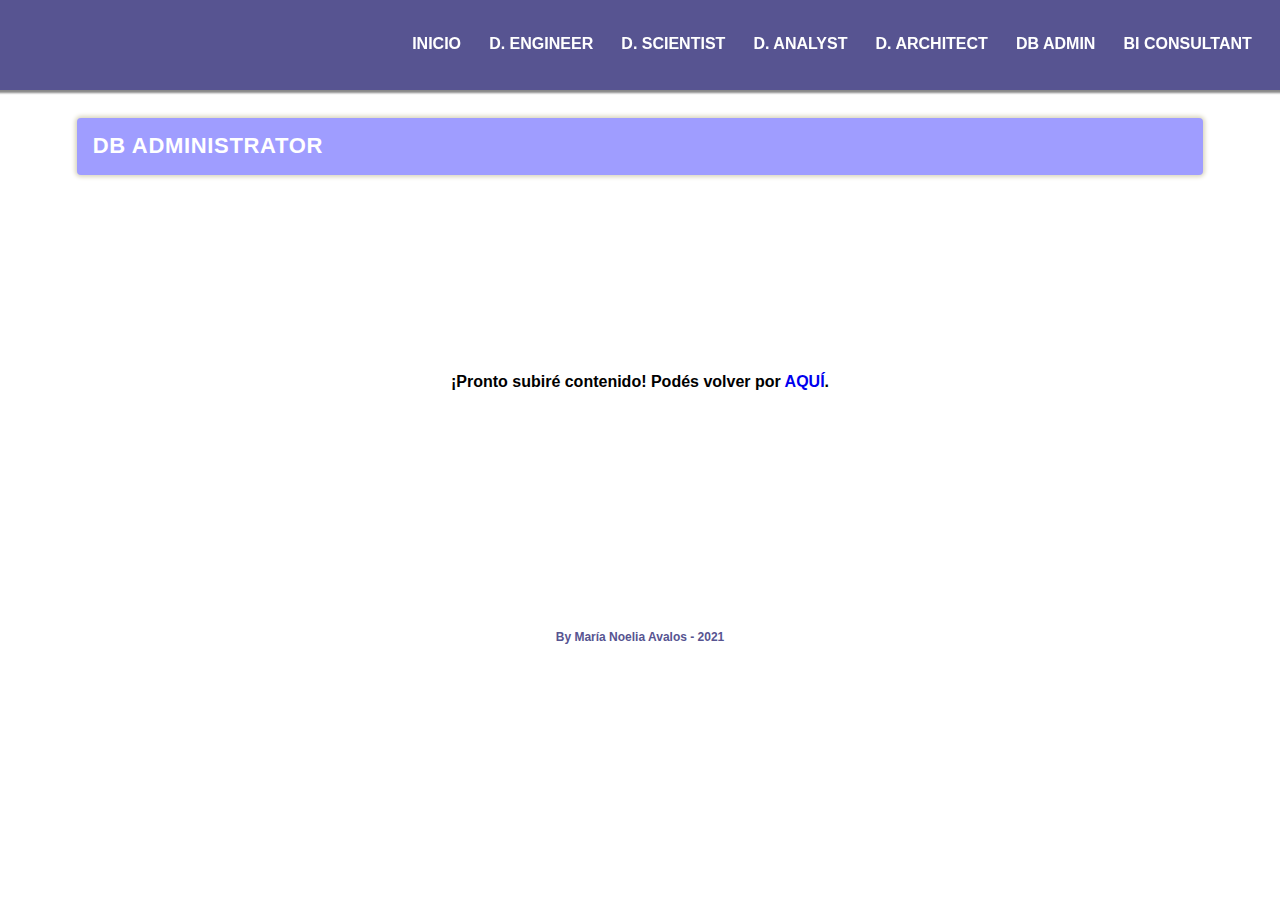
==== views/data_adm.html @ d8d9594c "icons on nav tablet and mobile" ====
<!DOCTYPE html>
<html lang="en">
<head>
    <meta charset="UTF-8">
    <meta name="viewport" content="width=, initial-scale=1.0">
    <link rel="stylesheet" href="../styles.css">
    <title>DBA - Roles en Datos</title>
</head>
<body>
    <header class="bkg-dk-purple">
        <nav>
            <a class="nav-item" href="../index.html">Inicio</a>
            <a class="nav-item" href="data_eng.html">D. Engineer</a>
            <a class="nav-item" href="data_sc.html">D. Scientist</a>
            <a class="nav-item" href="data_an.html">D. Analyst</a>
            <a class="nav-item" href="data_arc.html">D. Architect</a>
            <a class="nav-item" href="data_adm.html">DB Admin</a>
            <a class="nav-item" href="data_bi.html">BI Consultant</a>
        </nav>
        <nav class="mobile-nav">
            <a class="nav-item" href="../index.html">
                <img class="nav-img" src="../img/home.svg" alt="">
            </a>
            <a class="nav-item" href="data_eng.html">
                <img class="nav-img" src="../img/tecnologia.svg" alt="">
            </a>
            <a class="nav-item" href="data_sc.html">
                <img class="nav-img" src="../img/cientifico-de-datos.svg" alt="">
            </a>
            <a class="nav-item" href="data_an.html">
                <img class="nav-img" src="../img/analista-de-datos.svg" alt="">
            </a>
            <a class="nav-item" href="data_arc.html">
                <img class="nav-img" src="../img/arquitecto-de-datos.svg" alt="">
            </a>
            <a class="nav-item" href="data_adm.html">
                <img class="nav-img" src="../img/base-de-datos.svg" alt="">
            </a>
            <a class="nav-item" href="data_bi.html">
                <img class="nav-img" src="../img/inteligencia.svg" alt="">
            </a>
        </nav>
    </header>
    <div class="container">
        <div class="title-container">
            <h1 class="role-title  role-t wh">DB Administrator</h1>
        </div> 
        <h2 class="soon-text">¡Pronto subiré contenido! Podés volver por <a href="../index.html">aquí</a>.</h2>
    </div>
    <footer>
        <h5 class="dk-purple">By María Noelia Avalos - 2021</h5>
        <!-- <h5 class="dk-purple">ln:/m-noelia-avalos</h5> -->
    </footer>
</body>
</html>
---- styles.css ----
* {
    margin: 0;
    padding: 0;
}

body {
    font-family: 'Segoe UI', Tahoma, Geneva, Verdana, sans-serif;
}

header {
    height: 12vh;
    padding-top: .5em;
    display: flex;
    background-color: #845EC2;
    position: fixed;
    width: 100%;
    box-shadow: 0px 0px 2px 3px #888888;
    z-index: 1;
}

nav {
    display: none;
}

.mobile-nav {
    display: flex;
    justify-content: space-around;
    align-items: center;
    margin: auto;
    width: 95%;
}

.nav-item {
    color: white;
    text-transform: uppercase;
    text-align: center;
    font-weight: 600;
    text-decoration: none;
    font-size: 1em;
}

.nav-item::after {
    content: '';
    display: block;
    width: 0;
    height: 3px;
    background: #fff;
    transition: width .3s;
}

.nav-item:hover::after {
    width: 100%;
}


.title-container {
    display: flex;
    justify-content: center;
    align-items: center;
    padding: 1em;
    padding-top: 5em;
}

p {
    font-size: 16px;
}

h3 {
    font-size: 20px;
}

h4 {
    color: #6e6e6e;
}

h5 {
    font-size: 12px;
    text-align: center;
}

.container {
    padding: 1em;
}

.card-container {
    display: flex;
    flex-direction: column;
    align-items: center;
    width: 100%;
}

.title {
    text-align: center;
    font-size: 28px;
    margin-bottom: 0;
    text-transform: uppercase;
}

.role {
    display: flex;
    flex-direction: column;
    width: 80%;
    border-radius: 6px;
    padding: 1.2em;
    margin-bottom: 1em;
    box-shadow: 0 0 10px 0px #bfbebe;
    
}

.role-head {
    height: 35vh;
    margin-bottom: 1em;
}

.role-img {
    width: 25%;
    display: block;
    margin: auto;
    filter: drop-shadow(3px 4px 1px #bbab90);
    box-shadow: inset 0px 0px 4px 2px #9f9dff;
    padding: .8em;
    border-radius: 12px;
    background-color: #9f9dff26;
}

.nav-img {
    width: 55%;
    filter: drop-shadow(0px 0px 0px #bbab90);
    padding: .3em;
    box-shadow: inset 0px 0px 2px 1px #9f9dff;
    border-radius: 6px;
}

.role-img:hover {
    transform: rotateY(360deg);
    transition: 1.1s ease-in;
}

.role-link {
    text-decoration: none;
}

.role-title:hover {
    background-color: #E8D5B5;
    transition: .6s ease-in-out;
}

.role-title {
    margin-top: 1em;
    text-align: center;
    padding: .7em;
    border-radius: 4px;
    margin-bottom: 1em;
    box-shadow: 0px 0px 4px 2px #dad6bf;
    background-color: #9F9DFF;
    text-transform: uppercase;
    letter-spacing: .5pt;
}

.role-desc {
    margin-bottom: .5em;
}


/* =========== funciones en detalle =========== */

.role-t {
    width: 90%;
    text-align: center;
}

.function {
    display: flex;
    flex-direction: column;
    justify-content: center;
    align-items: center;
    width: 90%;
    margin: auto;
    margin-bottom: 1em;
    box-shadow: inset 0px -2px 4px 2px #9f9dff;
    padding: 2em .8em 1em .8em;
}

.function-title {
    background-color: #9f9dff;
    border: 8px solid #9f9dff;
    box-shadow: 0px -1px 3px 2px #9f9dff;
    color: white;
    display: flex;
    justify-content: flex-end;
    align-items: center;
    padding-right: .3em;
    width: 90%;
    margin: auto;
    text-transform: uppercase;
}

.fn-left {
    display: flex;
    flex-direction: column;
    justify-content: flex-start;
    align-items: center;
    width: 100%;
}


.fn-left img {
    width: 100%;
    display: block;
}

.fn-left-tools {
    display: flex;
    flex-direction: column;
    align-items: center;
}

.fn-left-tools img {
    display: block;
    margin: auto;
    
}

.fn-right {
    display: flex;
    flex-direction: column;
    align-items: center;
    width: 100%;
}

.fn-right p {
    text-align: justify;
}

small {
    font-size: .6em;
    margin-bottom: 3em;
}

.purple {
    color: #9F9DFF;
}

.dk-purple {
    color: #575491;
}

.light {
    color: #fffade85;
}

.wh {
    color: white;
}

.bkg-purple {
    background-color: #9F9DFF;
}

.bkg-dk-purple {
    background-color: #575491;
}

.bkg-light {
    background-color: #fffade85;
}

.bkg-wh {
    background-color: white;
}

.soon-text {
    margin-top: 10em;
    text-align: center;
    font-size: 1em;
    height: 25vh;
}

.soon-text a {
    text-decoration: none;
    text-transform: uppercase;
}

footer {
    height: 5vh;
    margin-top: 1em;
}

/* media queries */
@media only screen and (min-width: 374px) {
   
    nav {
        width: 90%;
    }

}

@media only screen and (min-width: 426px) {


    .mobile-nav {
        width: 60%;
    }

    .role-head {
        height: 45vh;
    }
}

@media only screen and (min-width: 769px) {
    header {
        height: 10vh;
        padding-top: 0em;
    }
    
    nav {
        display: flex;
        justify-content: space-evenly;
        align-items: center;
        margin: auto;
        width: 70%;
        margin-left: 30%;
    }

    .mobile-nav {
        display: none;
    }

    .card-container {
        flex-direction: row;
        height: 105vh;
    }

    .role {
        width: 28%;
        margin: auto;
        height: 95vh;
    }

    .role-t {
        text-align: left;
    }

    .two {
        height: 90vh;
    }

    .role-head {
        height: 35vh;
    }

    .function {
        flex-direction: row;
    }
    
    .fn-left {
        width: 40%;
        margin: auto;
        margin-top: 0;
    }

    .fn-right {
        width: 50%;
        margin: auto;
        align-self: flex-start;
        margin-top: 1em;
        margin-bottom: 1em;
    }
}

@media only screen and (min-width: 1025px) {
    .card-container {
        height: 120vh;
    }
    
    .role {
        width: 28%;
        margin: auto;
        height: 110vh;
    }

    .two {
        height: 105vh;
    }

    .role-title {
        font-size: 22px;
    }

    .role-desc {
        font-size: 18px;
    }
}

@media only screen and (min-width: 1332px) {
    .card-container {
        height: 130vh;
    }
    .role {
        height: 115vh;
    }
   
}
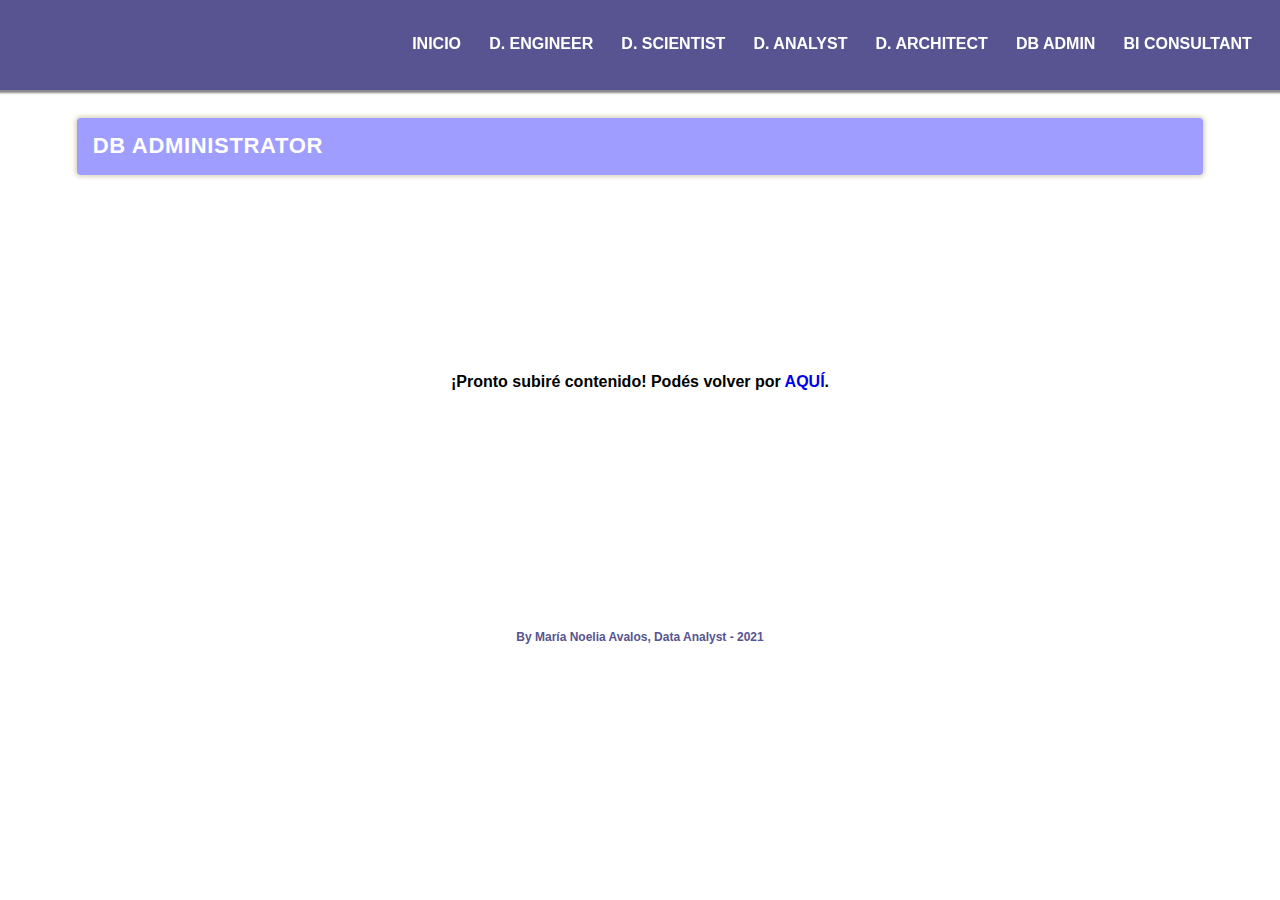
==== commit b6ae0af9: "text editing in d arc" ====
--- a/views/data_adm.html
+++ b/views/data_adm.html
@@ -48,7 +48,7 @@
         <h2 class="soon-text">¡Pronto subiré contenido! Podés volver por <a href="../index.html">aquí</a>.</h2>
     </div>
     <footer>
-        <h5 class="dk-purple">By María Noelia Avalos - 2021</h5>
+        <h5 class="dk-purple">By María Noelia Avalos, Data Analyst - 2021</h5>
         <!-- <h5 class="dk-purple">ln:/m-noelia-avalos</h5> -->
     </footer>
 </body>
--- a/styles.css
+++ b/styles.css
@@ -230,6 +230,7 @@
 
 .fn-right p {
     text-align: justify;
+    line-height: 1.8;
 }
 
 small {
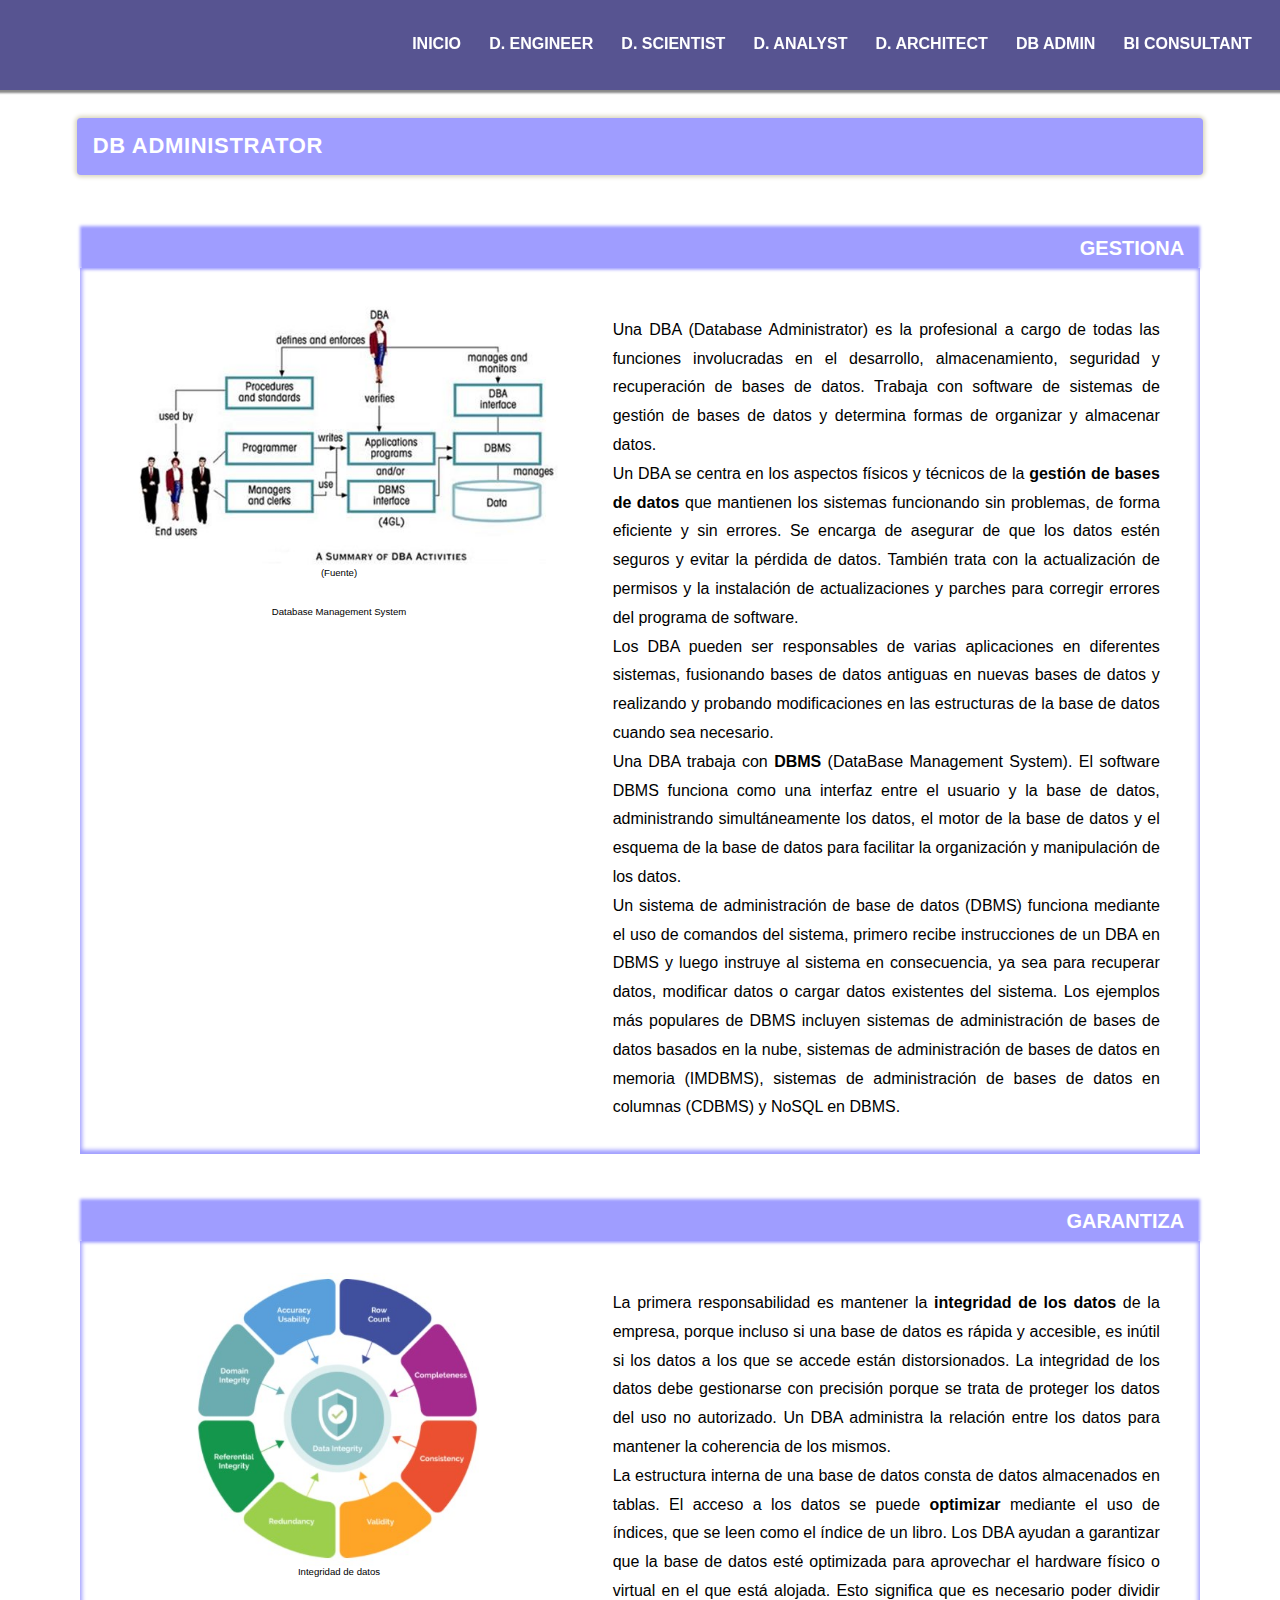
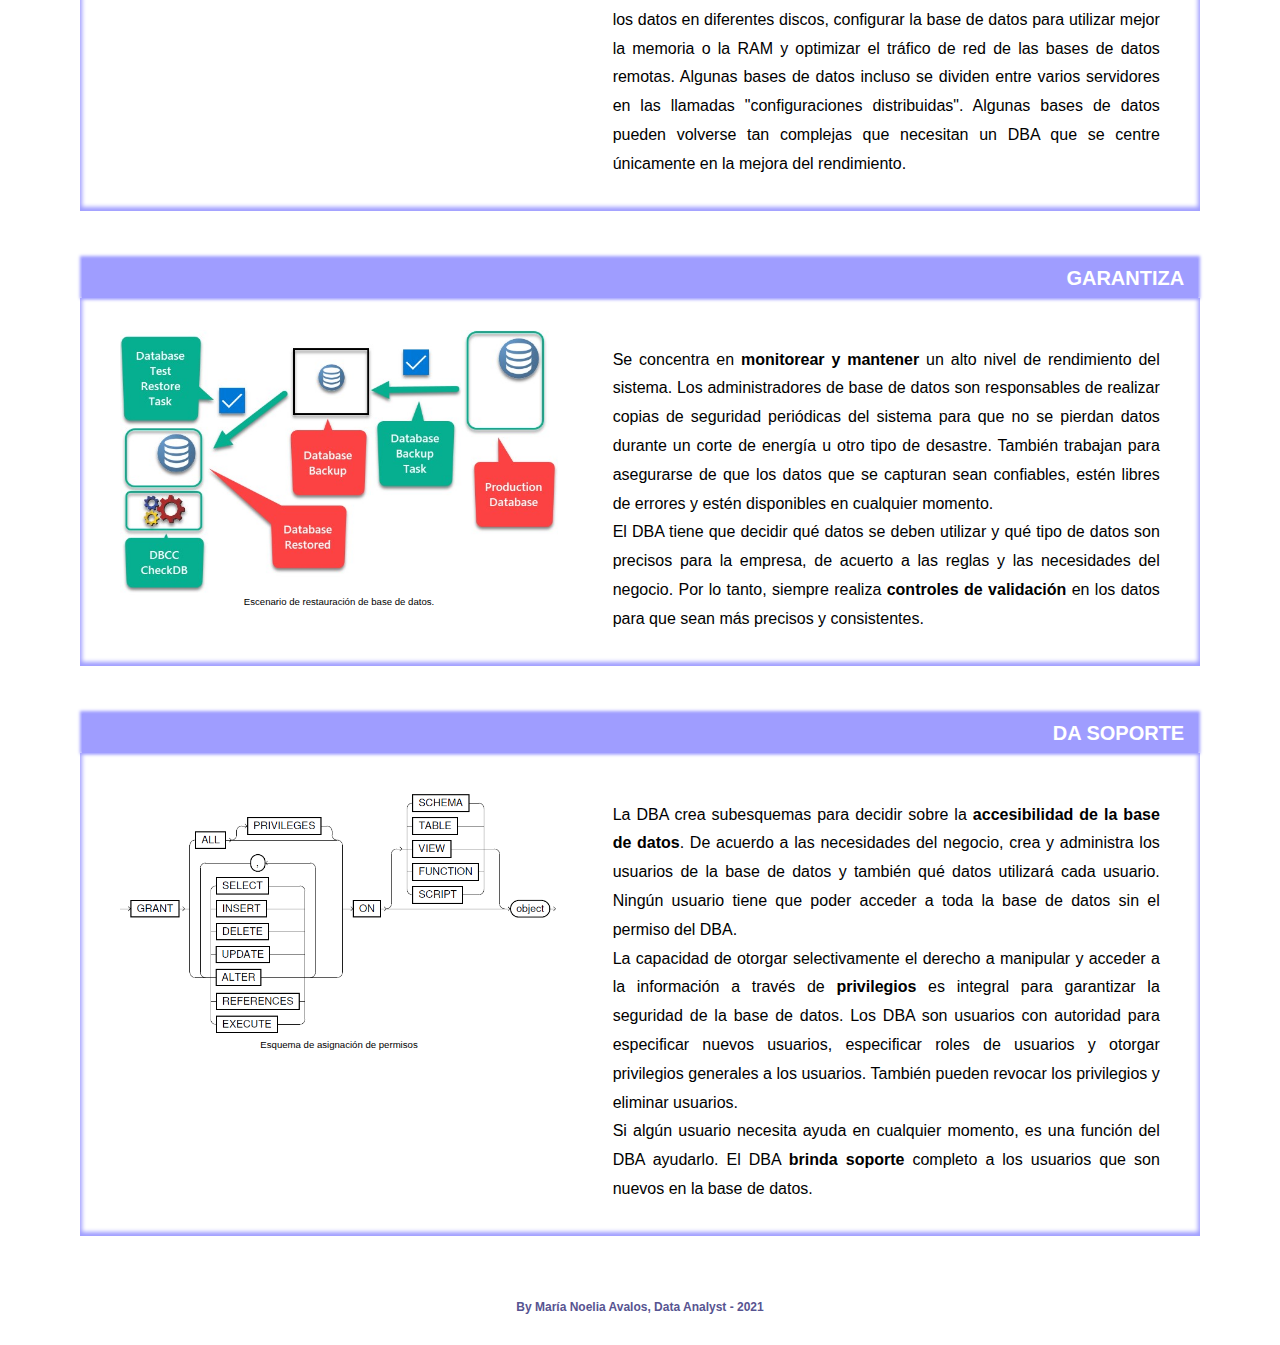
==== commit 8ecbc903: "dba page add" ====
--- a/views/data_adm.html
+++ b/views/data_adm.html
@@ -45,7 +45,130 @@
         <div class="title-container">
             <h1 class="role-title  role-t wh">DB Administrator</h1>
         </div> 
-        <h2 class="soon-text">¡Pronto subiré contenido! Podés volver por <a href="../index.html">aquí</a>.</h2>
+        <div class="container">
+            <h3 class="function-title">Gestiona</h3>
+            <div class="function">
+                <div class="fn-left">
+                    <img src="../img/dba.jpg" alt="">
+                    <small>
+                        <a style="text-decoration: none; color:black" href="http://www.myreadingroom.co.in/notes-and-studymaterial/65-dbms/570-summary-of-dba-activities.html">(Fuente)</a>
+                    </small>
+                    <div class="fn-left-tools">
+                        <img style="width: 80%;" src="https://miro.medium.com/max/597/1*yVGOe8wj3DGrxud5DzX51A.png" alt="">
+                        <small>Database Management System</small>
+                    </div>
+                </div>
+                <div class="fn-right">
+                    <p>Una DBA (Database Administrator) es la profesional a cargo de todas las 
+                        funciones involucradas en el desarrollo, almacenamiento, seguridad y recuperación de bases de datos. 
+                        Trabaja con software de sistemas de gestión de bases de datos y determina formas de organizar 
+                        y almacenar datos.
+                    </p>
+                    <p>Un DBA se centra en los aspectos físicos y técnicos de la <strong>gestión de bases de datos</strong> que mantienen los 
+                        sistemas funcionando sin problemas, de forma eficiente y sin errores. Se encarga de asegurar de 
+                         que los datos estén seguros y evitar la pérdida de datos. También trata con la actualización de 
+                         permisos y la instalación de actualizaciones y parches para corregir errores del programa de software. 
+                    </p>
+                    <p>
+                        Los DBA pueden ser responsables de varias aplicaciones en diferentes sistemas, fusionando bases de 
+                        datos antiguas en nuevas bases de datos y realizando y probando modificaciones en las estructuras de 
+                        la base de datos cuando sea necesario.
+                    </p>
+                    <p>
+                        Una DBA trabaja con <strong>DBMS</strong> (DataBase Management System). El software DBMS funciona como una interfaz 
+                        entre el usuario y la base de datos, administrando simultáneamente los datos, el motor de la base 
+                        de datos y el esquema de la base de datos para facilitar la organización y manipulación de los datos.
+                    </p>
+                    <p>Un sistema de administración de base de datos (DBMS) funciona mediante el uso de comandos del sistema, 
+                        primero recibe instrucciones de un DBA en DBMS y luego instruye al sistema en consecuencia, ya sea 
+                        para recuperar datos, modificar datos o cargar datos existentes del sistema. Los ejemplos más populares 
+                        de DBMS incluyen sistemas de administración de bases de datos basados ​​en la nube, sistemas de 
+                        administración de bases de datos en memoria (IMDBMS), sistemas de administración de bases de datos 
+                        en columnas (CDBMS) y NoSQL en DBMS.
+
+                    </p>
+                </div>
+            </div>
+        </div>
+        <div class="container">
+            <h3 class="function-title">Garantiza</h3>
+            <div class="function">
+                <div class="fn-left">
+                    <img style="width: 70%;" src="../img/data_integrity.jpg" alt="">
+                    <small>
+                        Integridad de datos
+                    </small>
+                </div>
+                <div class="fn-right">
+                    <p>La primera responsabilidad es mantener la <strong>integridad de los datos</strong> de la empresa, porque incluso si 
+                        una base de datos es rápida y accesible, es inútil si los datos a los que se accede están distorsionados. 
+                        La integridad de los datos debe gestionarse con precisión porque se trata de proteger los datos 
+                        del uso no autorizado. Un DBA administra la relación entre los datos para mantener la coherencia de los mismos.
+                    </p>
+                    <p>
+                        La estructura interna de una base de datos consta de datos almacenados en tablas. El acceso a los datos 
+                        se puede <strong>optimizar</strong> mediante el uso de índices, que se leen como el índice de un libro. Los DBA ayudan a 
+                        garantizar que la base de datos esté optimizada para aprovechar el hardware físico o virtual en el que está 
+                        alojada. Esto significa que es necesario poder dividir los datos en diferentes discos, configurar la base de 
+                        datos para utilizar mejor la memoria o la RAM y optimizar el tráfico de red de las bases de datos remotas. 
+                        Algunas bases de datos incluso se dividen entre varios servidores en las llamadas "configuraciones distribuidas". 
+                        Algunas bases de datos pueden volverse tan complejas que necesitan un DBA que se centre únicamente en la mejora 
+                        del rendimiento.
+                    </p>
+                </div>
+            </div>
+        </div>
+        <div class="container">
+            <h3 class="function-title">Garantiza</h3>
+            <div class="function">
+                <div class="fn-left">
+                    <img src="../img/dba_backup.jpg" alt="">
+                    <small>
+                        Escenario de restauración de base de datos.
+                    </small>
+                </div>
+                <div class="fn-right">
+                    <p>Se concentra en <strong>monitorear y mantener</strong> un alto nivel de rendimiento del sistema. Los administradores 
+                        de base de datos son responsables de realizar copias de seguridad periódicas del sistema para que no se 
+                        pierdan datos durante un corte de energía u otro tipo de desastre. También trabajan para asegurarse de 
+                        que los datos que se capturan sean confiables, estén libres de errores y estén disponibles en cualquier momento.
+                    </p>
+                    <p>
+                        El DBA tiene que decidir qué datos se deben utilizar y qué tipo de datos son precisos para la empresa, de
+                        acuerto a las reglas y las necesidades del negocio. Por lo tanto, siempre realiza <strong>controles de validación</strong> 
+                        en los datos para que sean más precisos y consistentes.
+                    </p>
+                </div>
+            </div>
+        </div>
+        <div class="container">
+            <h3 class="function-title">Da soporte</h3>
+            <div class="function">
+                <div class="fn-left">
+                    <div class="fn-left-tools">
+                        <img src="../img/permisos_dba.png" alt="">
+                        <small>Esquema de asignación de permisos</small>
+                    </div>
+                </div>
+                <div class="fn-right">
+                    <p>La DBA crea subesquemas para decidir sobre la <strong>accesibilidad de la base de datos</strong>. De acuerdo 
+                        a las necesidades
+                        del negocio, crea y administra los usuarios de la base de datos y también qué datos utilizará cada usuario. 
+                        Ningún usuario tiene que poder acceder a toda la base de datos sin el permiso del DBA. 
+                    </p>
+                    <p>
+                        La capacidad de otorgar selectivamente el derecho a manipular y acceder a la información a través de 
+                        <strong>privilegios</strong> es integral para garantizar la seguridad de la base de datos. Los DBA son usuarios con autoridad 
+                        para especificar nuevos usuarios, especificar roles de usuarios y otorgar privilegios generales a los usuarios. 
+                        También pueden revocar los privilegios y eliminar usuarios.
+                    </p>
+                    <p>
+                        Si algún usuario necesita ayuda en cualquier momento, es una función del DBA ayudarlo. El DBA <strong>brinda soporte</strong> 
+                        completo a los usuarios que son nuevos en la base de datos.
+                    </p>
+                </div>
+            </div>
+        </div>
     </div>
     <footer>
         <h5 class="dk-purple">By María Noelia Avalos, Data Analyst - 2021</h5>
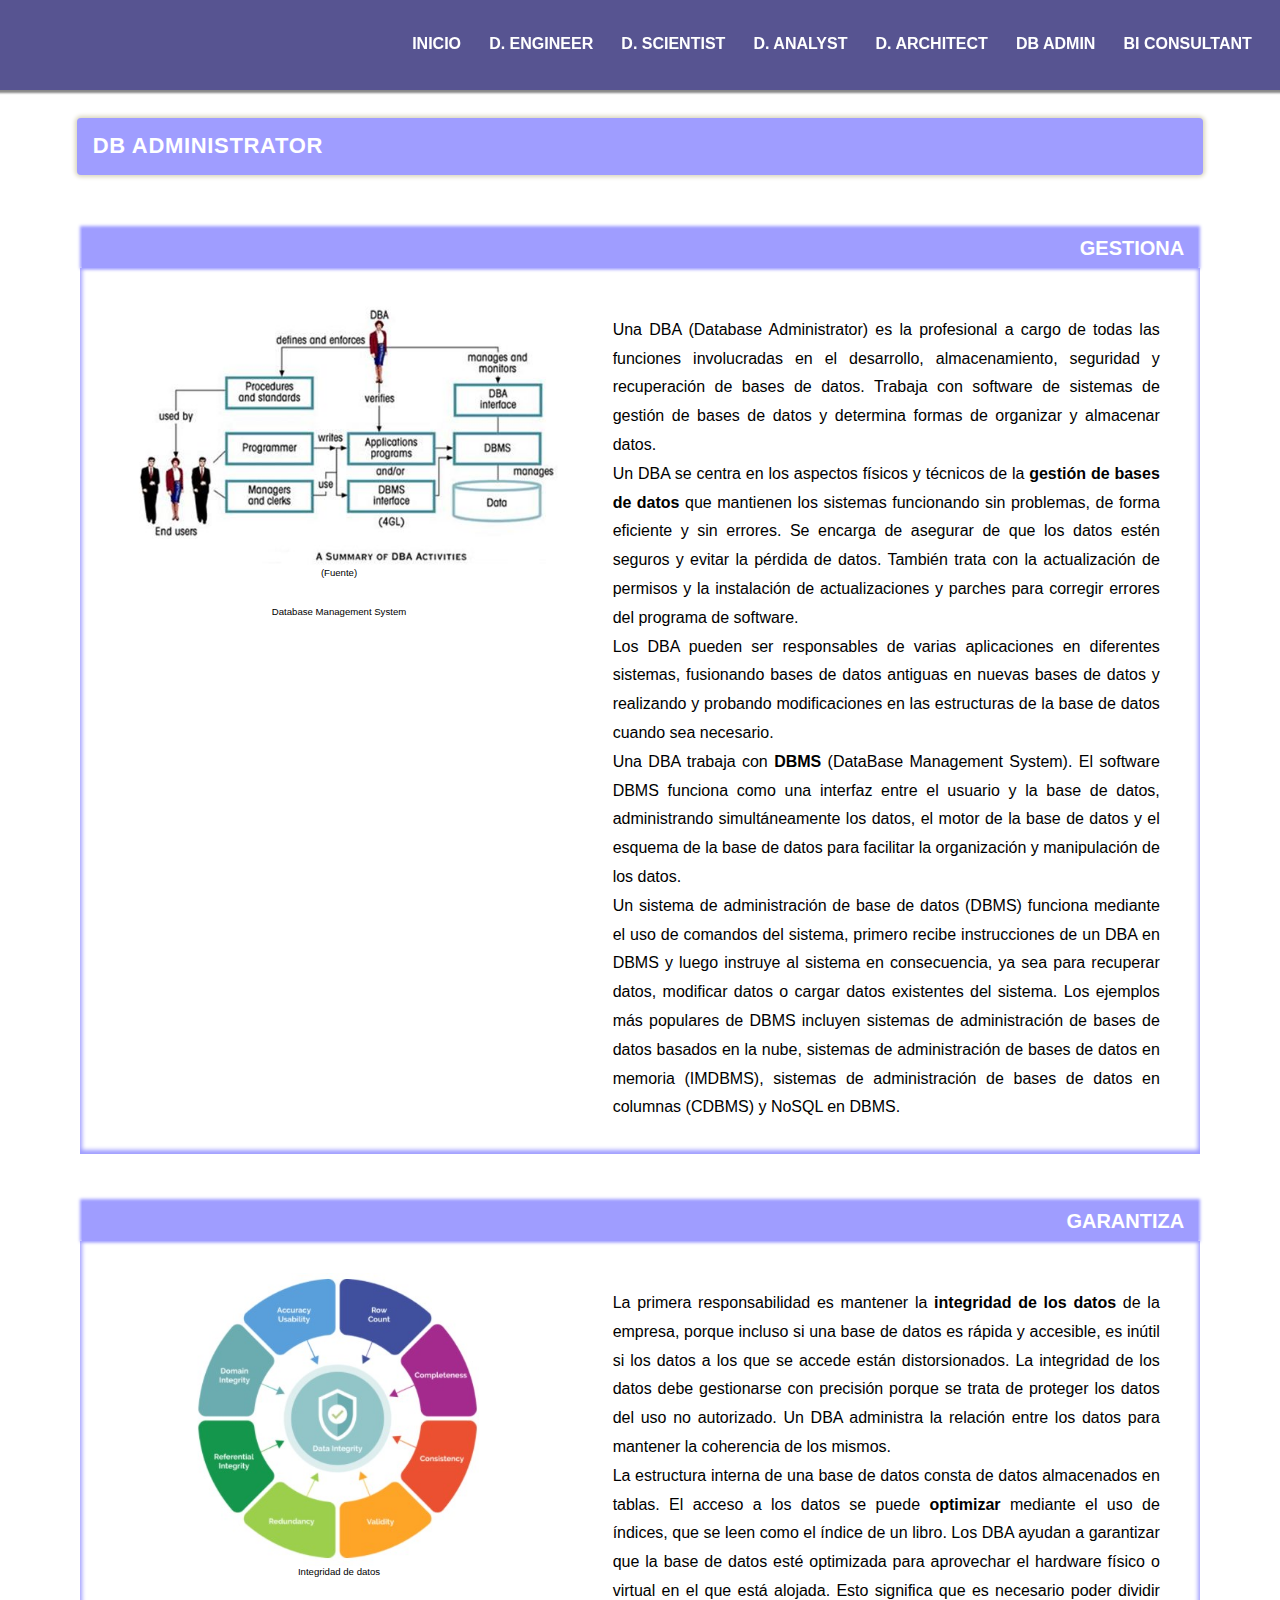
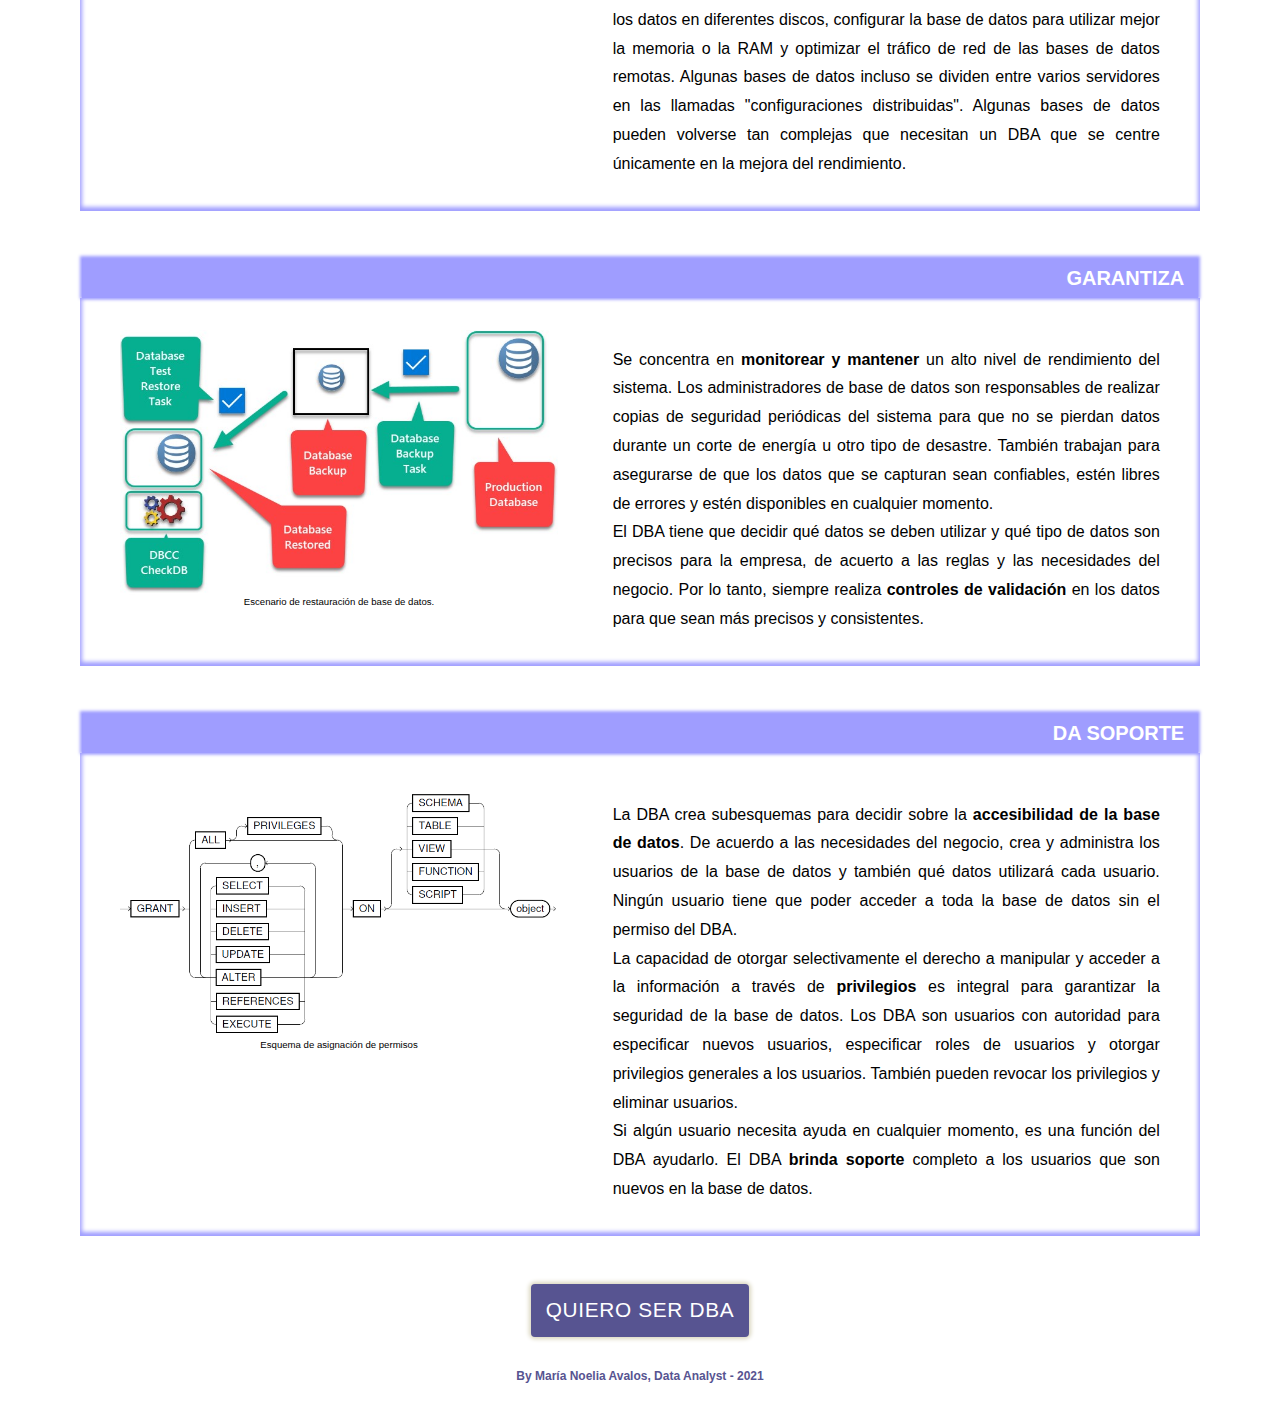
==== commit 5ed3cbdd: "btn-how added. Quiero ser..." ====
--- a/views/data_adm.html
+++ b/views/data_adm.html
@@ -3,6 +3,9 @@
 <head>
     <meta charset="UTF-8">
     <meta name="viewport" content="width=, initial-scale=1.0">
+    <!-- FAVICON -->
+    <link rel="icon" type="image/png" sizes="16x16" href="../img/favicon.png">
+    <!-- ESTILOS -->
     <link rel="stylesheet" href="../styles.css">
     <title>DBA - Roles en Datos</title>
 </head>
@@ -170,6 +173,11 @@
             </div>
         </div>
     </div>
+    <div class="btn-cont">
+        <a href="#">
+            <button class="btn-how wh bkg-dk-purple">QUIERO SER DBA</button>
+        </a>
+    </div>
     <footer>
         <h5 class="dk-purple">By María Noelia Avalos, Data Analyst - 2021</h5>
         <!-- <h5 class="dk-purple">ln:/m-noelia-avalos</h5> -->
--- a/styles.css
+++ b/styles.css
@@ -238,6 +238,26 @@
     margin-bottom: 3em;
 }
 
+.btn-cont {
+    display: flex;
+    flex-direction: row;
+    justify-content: center;
+    align-items: center;
+    margin-bottom: 2em;
+}
+
+.btn-how {
+    padding: .7em;
+    border-radius: 4px;
+    box-shadow: 0px 0px 4px 2px #dad6bf;
+    text-transform: uppercase;
+    letter-spacing: .5pt;
+    border: none;
+    font-size: 1.3em;
+}
+
+/* ===== COLORS ====== */
+
 .purple {
     color: #9F9DFF;
 }
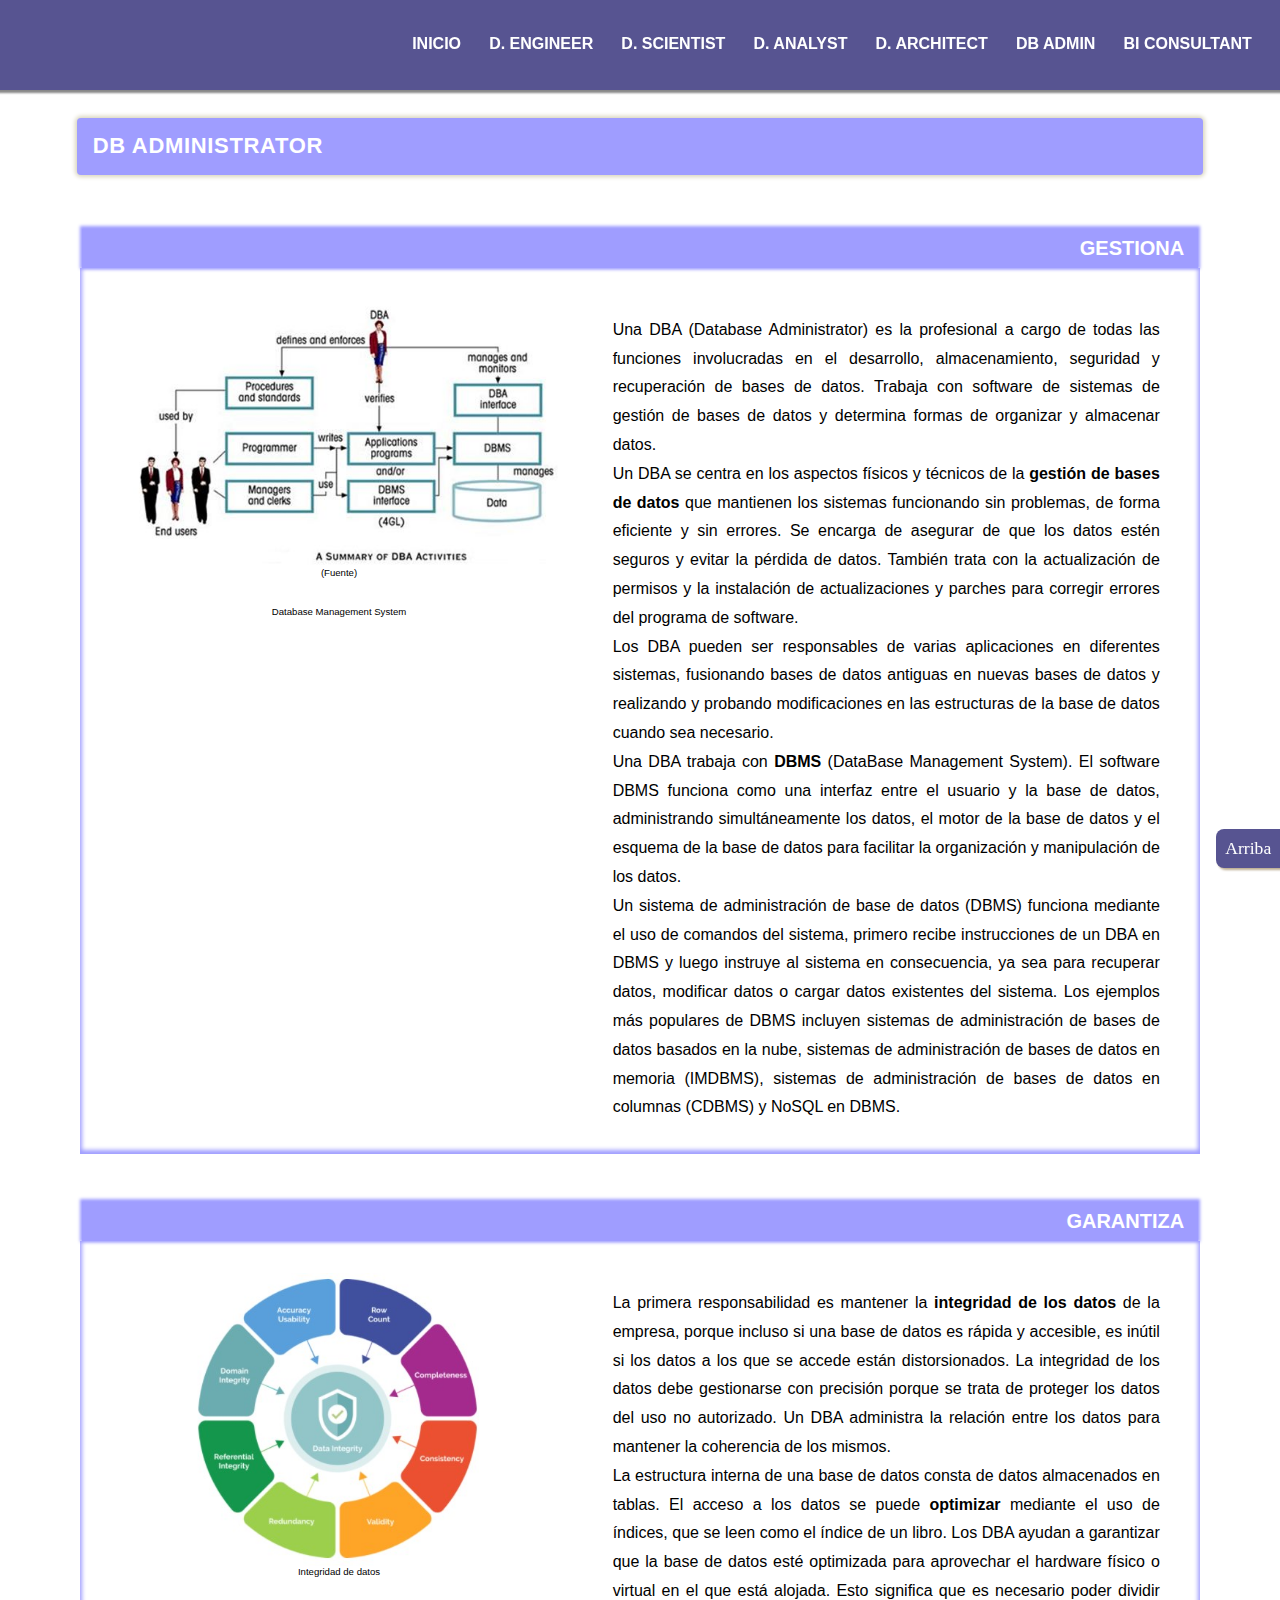
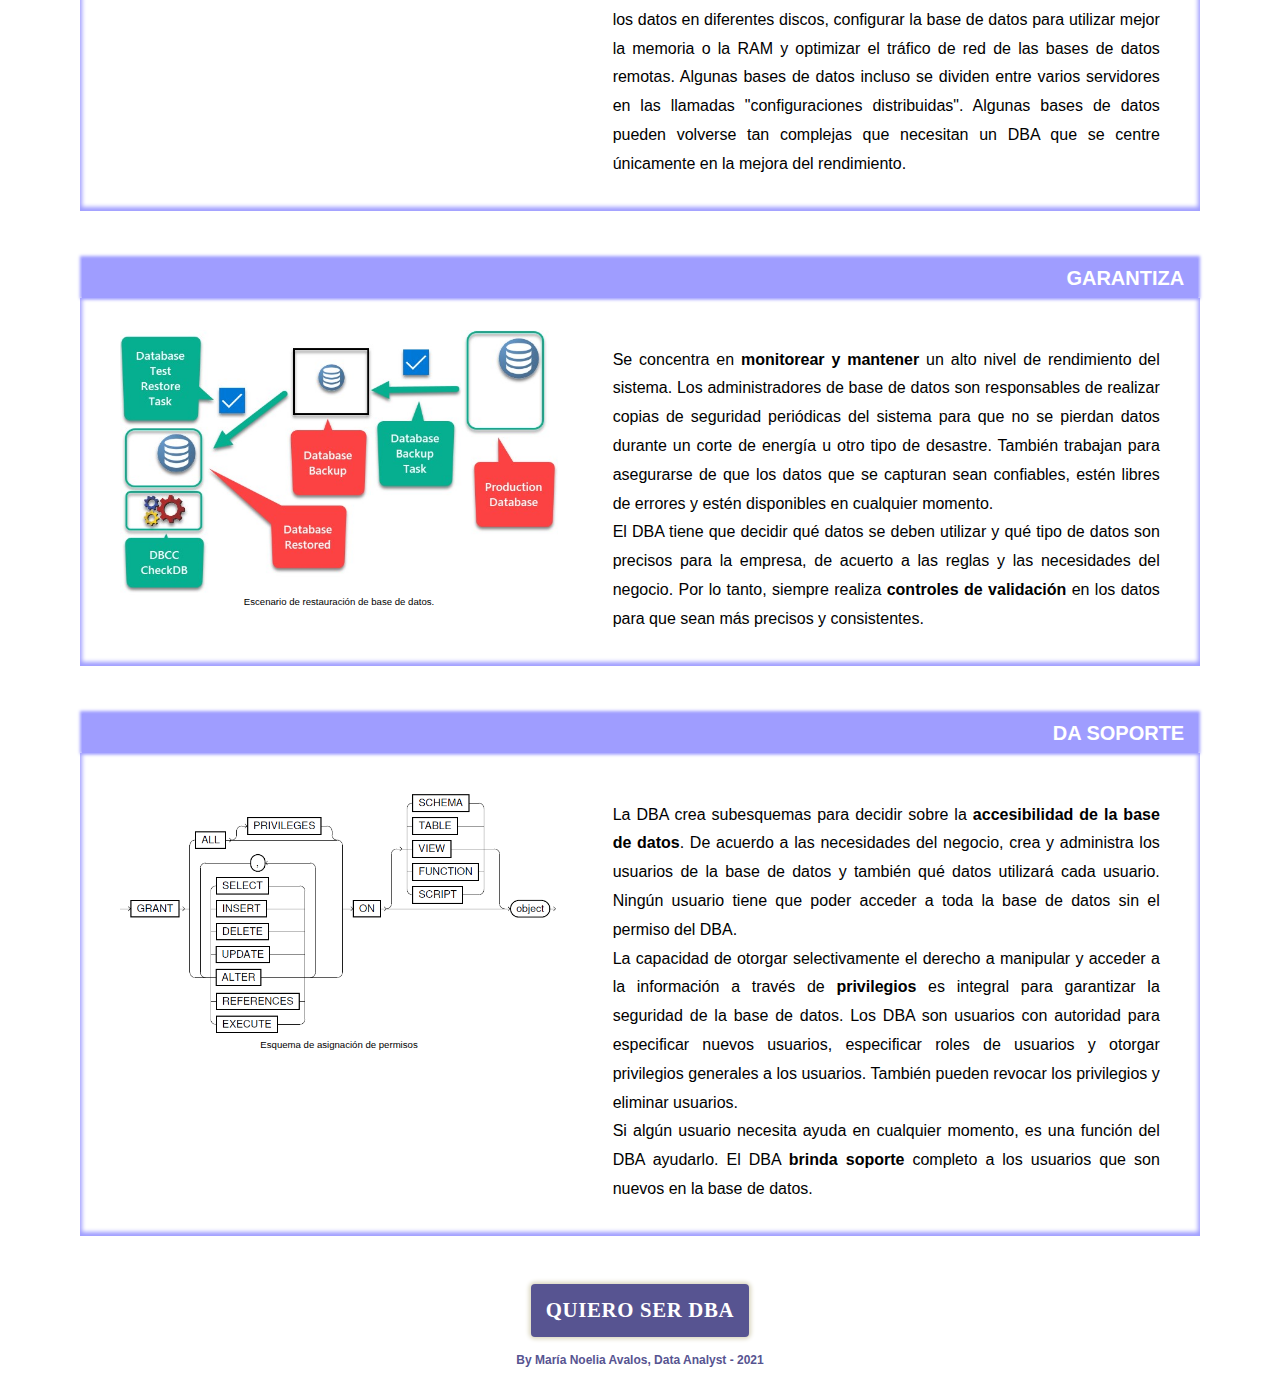
==== commit cf4e9209: "d-eng: how pages" ====
--- a/views/data_adm.html
+++ b/views/data_adm.html
@@ -48,6 +48,13 @@
         <div class="title-container">
             <h1 class="role-title  role-t wh">DB Administrator</h1>
         </div> 
+        <div class="btn-up-container" >
+            <a class="btn-up-link" href="#page-title">
+                <button class="btn-up bkg-dk-purple wh">
+                    Arriba
+                </button>
+            </a>
+        </div>
         <div class="container">
             <h3 class="function-title">Gestiona</h3>
             <div class="function">
--- a/styles.css
+++ b/styles.css
@@ -20,6 +20,10 @@
 
 nav {
     display: none;
+}
+
+button {
+    font-family: 'Segoe UI', Tahoma;
 }
 
 .mobile-nav {
@@ -140,6 +144,11 @@
     text-decoration: none;
 }
 
+.role-title-link {
+    text-decoration: none;
+
+}
+
 .role-title:hover {
     background-color: #E8D5B5;
     transition: .6s ease-in-out;
@@ -244,6 +253,8 @@
     justify-content: center;
     align-items: center;
     margin-bottom: 2em;
+    width: 80%;
+    margin: auto;
 }
 
 .btn-how {
@@ -254,6 +265,124 @@
     letter-spacing: .5pt;
     border: none;
     font-size: 1.3em;
+    font-weight: 600;
+}
+
+/* ======== HOW TO BECOME ======== */
+
+.container-how {
+    display: flex;
+    flex-direction: column;
+    justify-content: center;
+    align-items: center;
+}
+
+.card-how {
+    display: flex;
+    flex-direction: column;
+    align-items: center;
+    justify-content: center;
+    margin: 1em;
+    border-radius: 8px;
+    filter: drop-shadow(3px 4px 1px #bbab90);
+    box-shadow: inset 0px 0px 4px 2px #9f9dff;
+    border: 2px solid #9f9dff;
+    background-color: #9f9dff63;
+    width: 200px;
+    height: 150px;
+}
+
+.card-how .title {
+    font-size: 2.3em;
+    margin-bottom: .5em;
+}
+
+.card-how .link {
+    border: 2px solid black;
+    border-radius: 6px;
+    padding: .3em .6em;
+    width: 50%;
+    text-decoration: none;
+    color: black;
+    text-align: center;
+    font-weight: 500;
+    text-transform: uppercase;
+}
+
+/* ======== WHY SECTION ======== */
+
+.container-why {
+    display: flex;
+    flex-direction: column;
+    justify-content: center;
+    align-items: center;
+
+}
+
+.container-why .why-card {
+    display: flex;
+    flex-direction: column;
+    align-items: center;
+    justify-content: center;
+    padding: .5em; 
+    border: 2px solid #575491;
+    border-radius: 8px;
+    box-shadow: inset 0px 0px 4px 2px #575491;
+    width: 80%;
+    margin-bottom: 1em;
+}
+
+.why-ico {
+    width: 100%;
+
+}
+
+.cursors-container {
+    display: flex;
+    flex-direction: row;
+    justify-content: space-between;
+    align-items: center;
+    width: 80%;
+    margin: auto;
+
+}
+
+.cursors-container .link {
+    border: 2px solid #575491;
+    box-shadow: inset 0px 0px 4px 2px #575491;
+    border-radius: 6px;
+    padding: .5em .6em;
+    width: 40%;
+    text-decoration: none;
+    color: black;
+    text-align: center;
+    font-weight: 500;
+    text-transform: uppercase;
+}
+
+/* ======== BOTON ARRIBA ======== */
+
+.btn-up-container {
+    position: fixed;
+    z-index: 2;
+    bottom: 2em;
+    right: 0;
+}
+
+.btn-up-link {
+    text-decoration: none;
+    width: 10%;
+}
+
+.btn-up {
+    width: 100%;
+    padding: .5em;
+    font-size: 1.1em;
+    border-radius: 8px 0 0 8px;
+    filter: drop-shadow(2px 2px 1px #bbab90);
+    border: none;
+    margin: 0;
+    
 }
 
 /* ===== COLORS ====== */
@@ -325,6 +454,15 @@
 
     .role-head {
         height: 45vh;
+    }
+
+    .container-how {
+        flex-direction: row;
+        flex-wrap: wrap;
+    }
+
+    .cursors-container .link {
+        padding: .8em .6em;
     }
 }
 
@@ -411,6 +549,8 @@
     .role-desc {
         font-size: 18px;
     }
+    
+
 }
 
 @media only screen and (min-width: 1332px) {
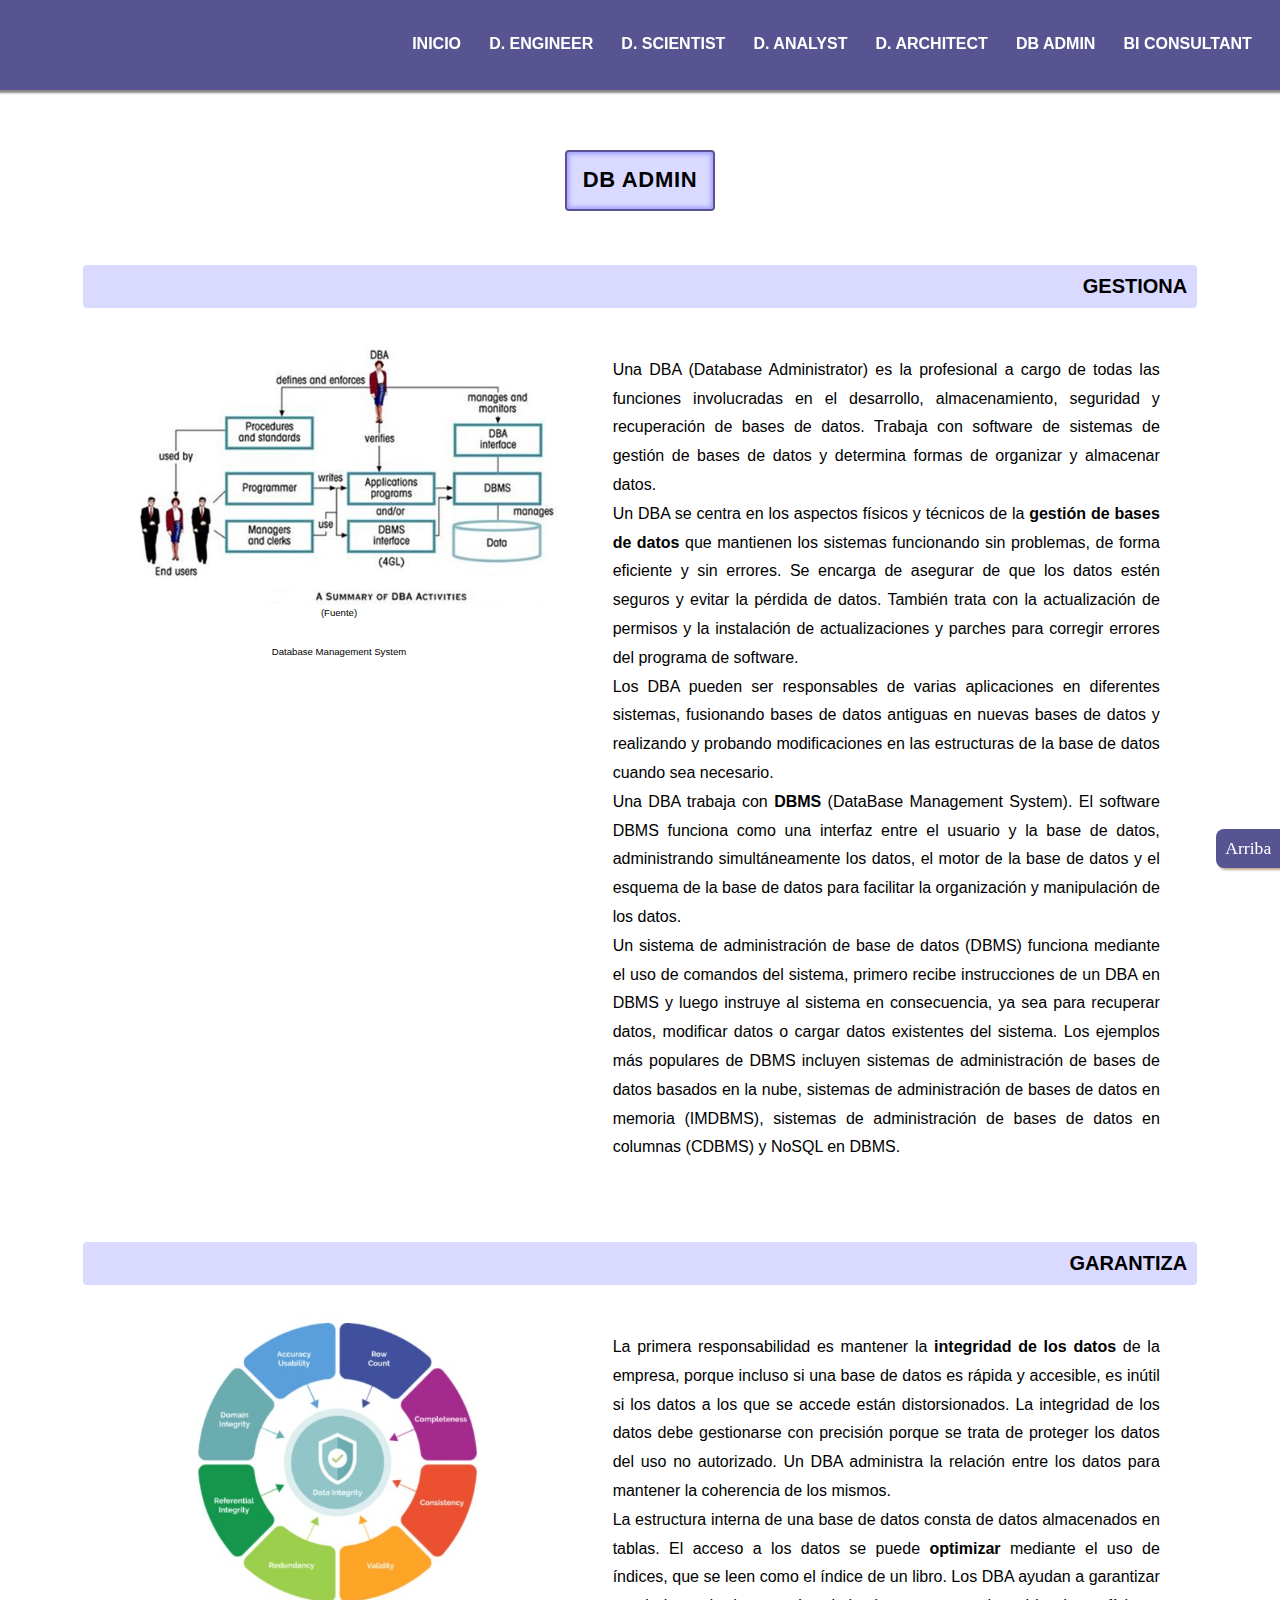
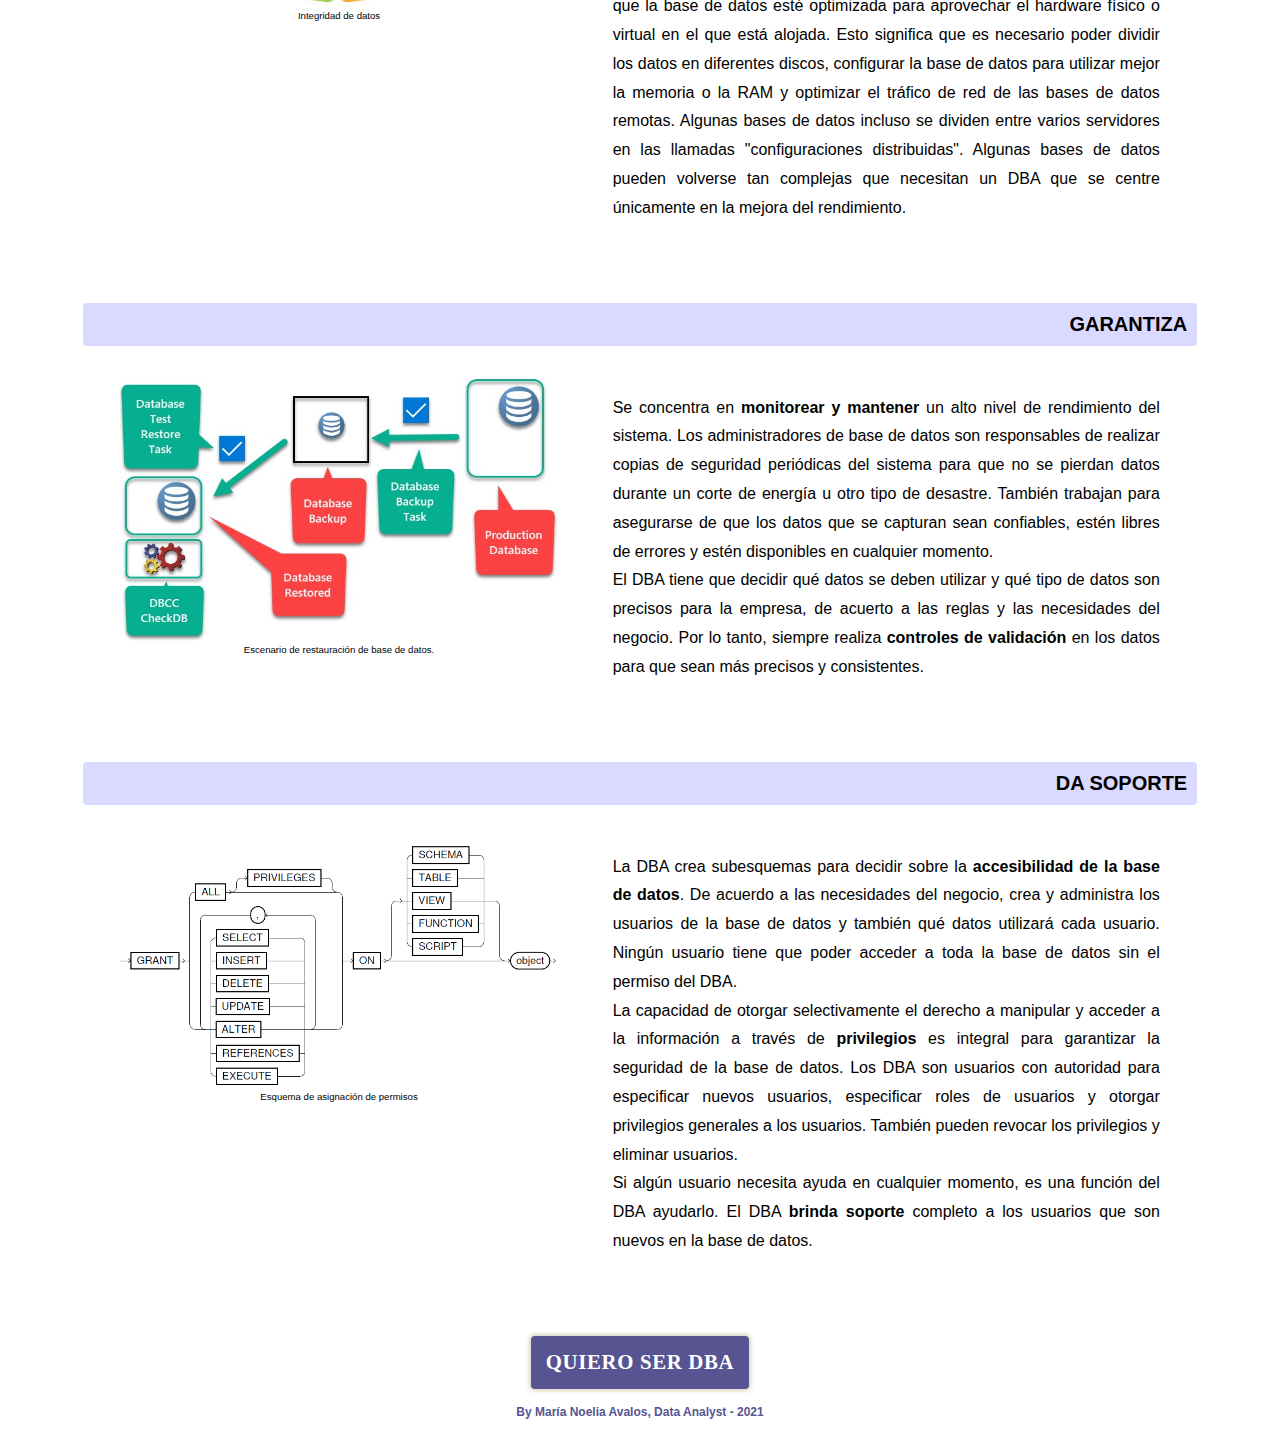
==== commit 96708181: "change style on role-title class" ====
--- a/views/data_adm.html
+++ b/views/data_adm.html
@@ -45,8 +45,8 @@
         </nav>
     </header>
     <div class="container">
-        <div class="title-container">
-            <h1 class="role-title  role-t wh">DB Administrator</h1>
+        <div class="title-container" id="page-title">
+            <h1 class="role-title  role-t">DB Admin</h1>
         </div> 
         <div class="btn-up-container" >
             <a class="btn-up-link" href="#page-title">
--- a/styles.css
+++ b/styles.css
@@ -62,7 +62,7 @@
     justify-content: center;
     align-items: center;
     padding: 1em;
-    padding-top: 5em;
+    padding-top: 7em;
 }
 
 p {
@@ -107,12 +107,12 @@
     border-radius: 6px;
     padding: 1.2em;
     margin-bottom: 1em;
-    box-shadow: 0 0 10px 0px #bfbebe;
-    
+    box-shadow: inset 0 0 10px 0px #bfbebe;
+    border: 2px solid #575491;
 }
 
 .role-head {
-    height: 35vh;
+    height: 30vh;
     margin-bottom: 1em;
 }
 
@@ -121,7 +121,7 @@
     display: block;
     margin: auto;
     filter: drop-shadow(3px 4px 1px #bbab90);
-    box-shadow: inset 0px 0px 4px 2px #9f9dff;
+    box-shadow: inset 0px 0px 4px 3px #9f9dff;
     padding: .8em;
     border-radius: 12px;
     background-color: #9f9dff26;
@@ -150,7 +150,7 @@
 }
 
 .role-title:hover {
-    background-color: #E8D5B5;
+    background-color: #9F9DFF;
     transition: .6s ease-in-out;
 }
 
@@ -160,10 +160,12 @@
     padding: .7em;
     border-radius: 4px;
     margin-bottom: 1em;
-    box-shadow: 0px 0px 4px 2px #dad6bf;
-    background-color: #9F9DFF;
+    box-shadow: inset 0px 0px 4px 2px #9f9dff;
+    background-color: #9f9dff63;
     text-transform: uppercase;
     letter-spacing: .5pt;
+    border: 2px solid #575491;
+    color: black;
 }
 
 .role-desc {
@@ -174,7 +176,7 @@
 /* =========== funciones en detalle =========== */
 
 .role-t {
-    width: 90%;
+    
     text-align: center;
 }
 
@@ -186,22 +188,20 @@
     width: 90%;
     margin: auto;
     margin-bottom: 1em;
-    box-shadow: inset 0px -2px 4px 2px #9f9dff;
     padding: 2em .8em 1em .8em;
 }
 
 .function-title {
-    background-color: #9f9dff;
-    border: 8px solid #9f9dff;
-    box-shadow: 0px -1px 3px 2px #9f9dff;
-    color: white;
+    background-color: #9f9dff63;
+    color: black;
     display: flex;
     justify-content: flex-end;
     align-items: center;
-    padding-right: .3em;
+    padding: .5em;
     width: 90%;
     margin: auto;
     text-transform: uppercase;
+    border-radius: 4px;
 }
 
 .fn-left {
@@ -266,6 +266,10 @@
     border: none;
     font-size: 1.3em;
     font-weight: 600;
+}
+
+.btn-how:hover {
+    cursor: pointer;
 }
 
 /* ======== HOW TO BECOME ======== */
@@ -309,6 +313,14 @@
     text-transform: uppercase;
 }
 
+.role-subtitle {
+    margin-top: -2em;
+    text-align: right;
+    margin-bottom: 1em;
+    width: 95%;
+    font-size: 1.2em;
+}
+
 /* ======== WHY SECTION ======== */
 
 .container-why {
@@ -317,6 +329,10 @@
     justify-content: center;
     align-items: center;
 
+}
+
+.why-text {
+    display: none;
 }
 
 .container-why .why-card {
@@ -382,7 +398,10 @@
     filter: drop-shadow(2px 2px 1px #bbab90);
     border: none;
     margin: 0;
-    
+}
+
+.btn-up:hover {
+    cursor: pointer;
 }
 
 /* ===== COLORS ====== */
@@ -396,7 +415,7 @@
 }
 
 .light {
-    color: #fffade85;
+    color: #fffade4a;
 }
 
 .wh {
@@ -411,8 +430,12 @@
     background-color: #575491;
 }
 
+.bkg-light-blue {
+    background-color: #9f9dff00;
+}
+
 .bkg-light {
-    background-color: #fffade85;
+    background-color: #fffade4a;
 }
 
 .bkg-wh {
@@ -453,7 +476,7 @@
     }
 
     .role-head {
-        height: 45vh;
+        height: 35vh;
     }
 
     .container-how {
@@ -463,6 +486,10 @@
 
     .cursors-container .link {
         padding: .8em .6em;
+    }
+
+    .role-t {
+        /* width: 80%; */
     }
 }
 
@@ -505,7 +532,7 @@
     }
 
     .role-head {
-        height: 35vh;
+        height: 38vh;
     }
 
     .function {
@@ -525,6 +552,36 @@
         margin-top: 1em;
         margin-bottom: 1em;
     }
+
+    .container-why {
+        flex-direction: row;
+        width: 90%;
+        margin: auto;
+        margin-bottom: 2em;
+    }
+
+    .container-why .why-card {
+        width: 40%;
+        margin: auto;
+    }
+
+    .why-text {
+        display: flex;
+        flex-direction: column;
+        width: 45%;
+        margin: auto;
+    }
+
+    .why-p {
+       
+    }
+
+    .why-list-item {
+        list-style: none;
+    }
+
+    .why-list-item::before {
+        content: "👉";
 }
 
 @media only screen and (min-width: 1025px) {
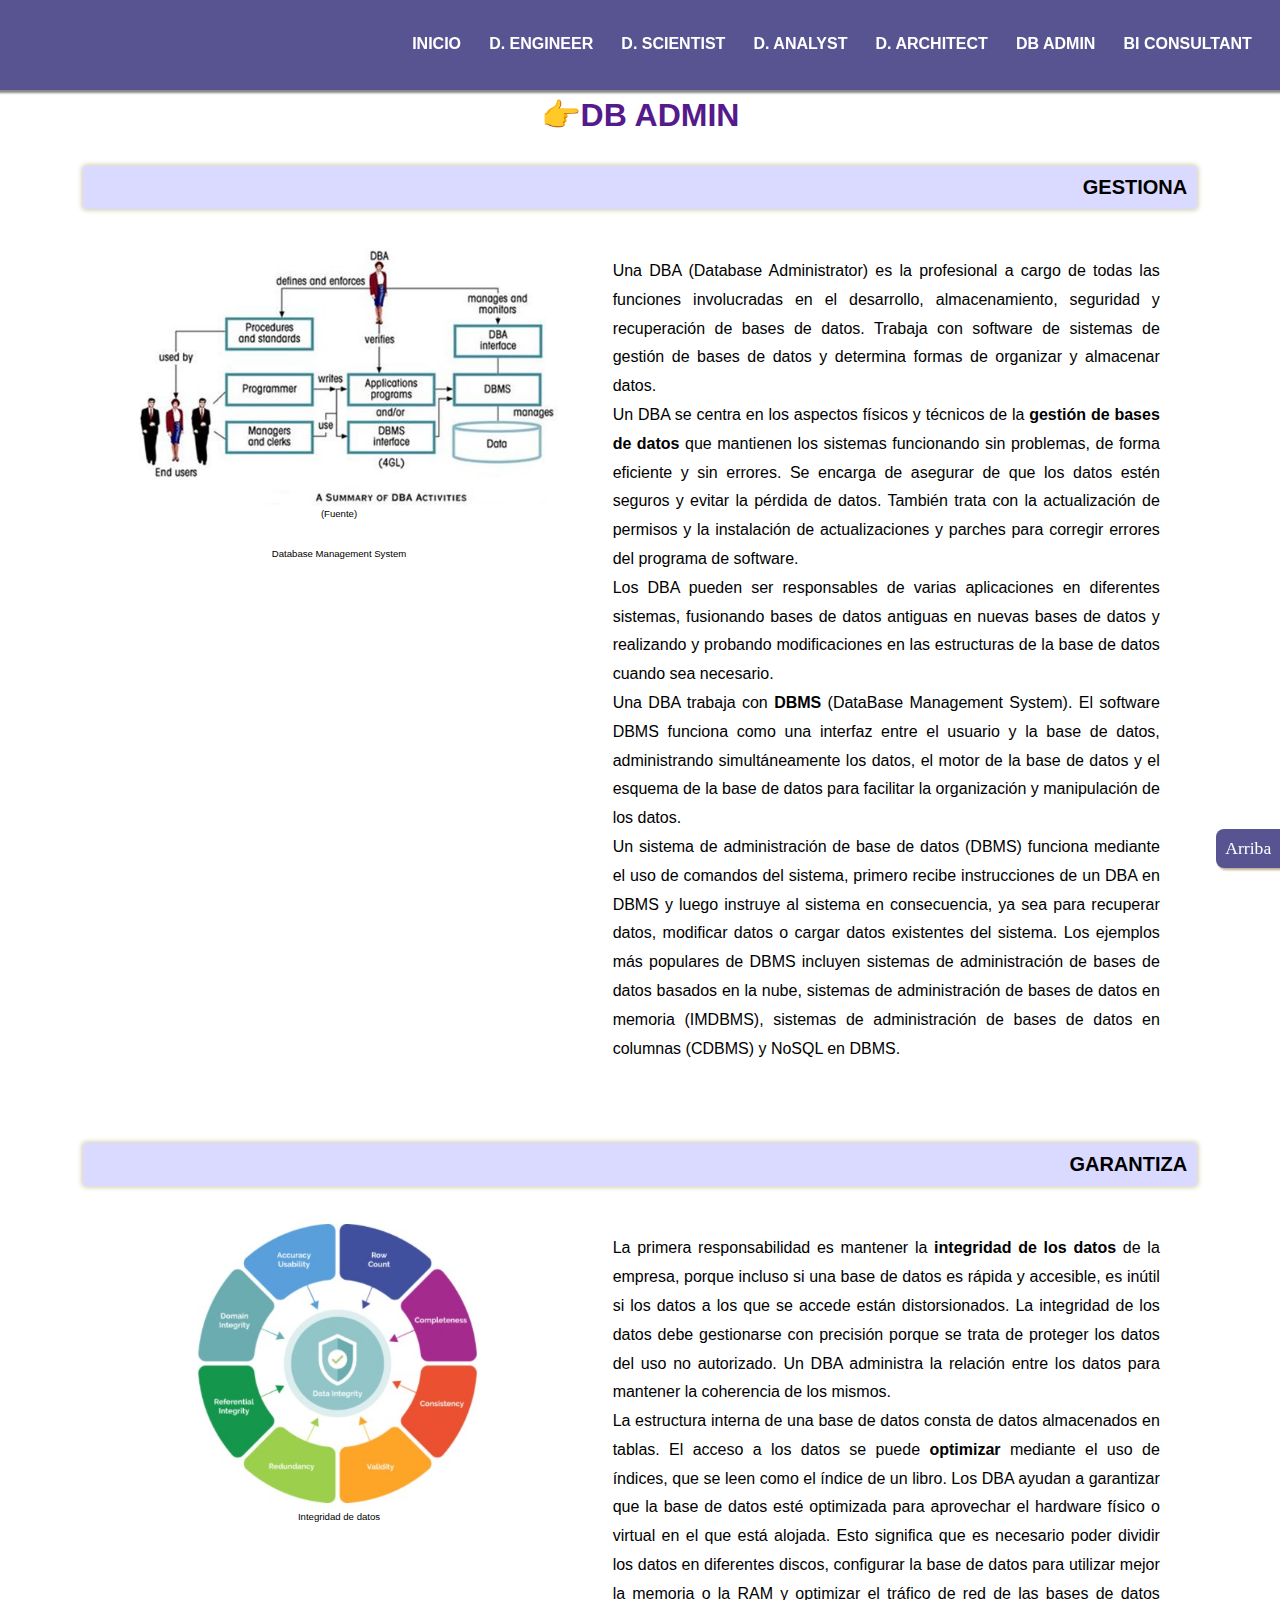
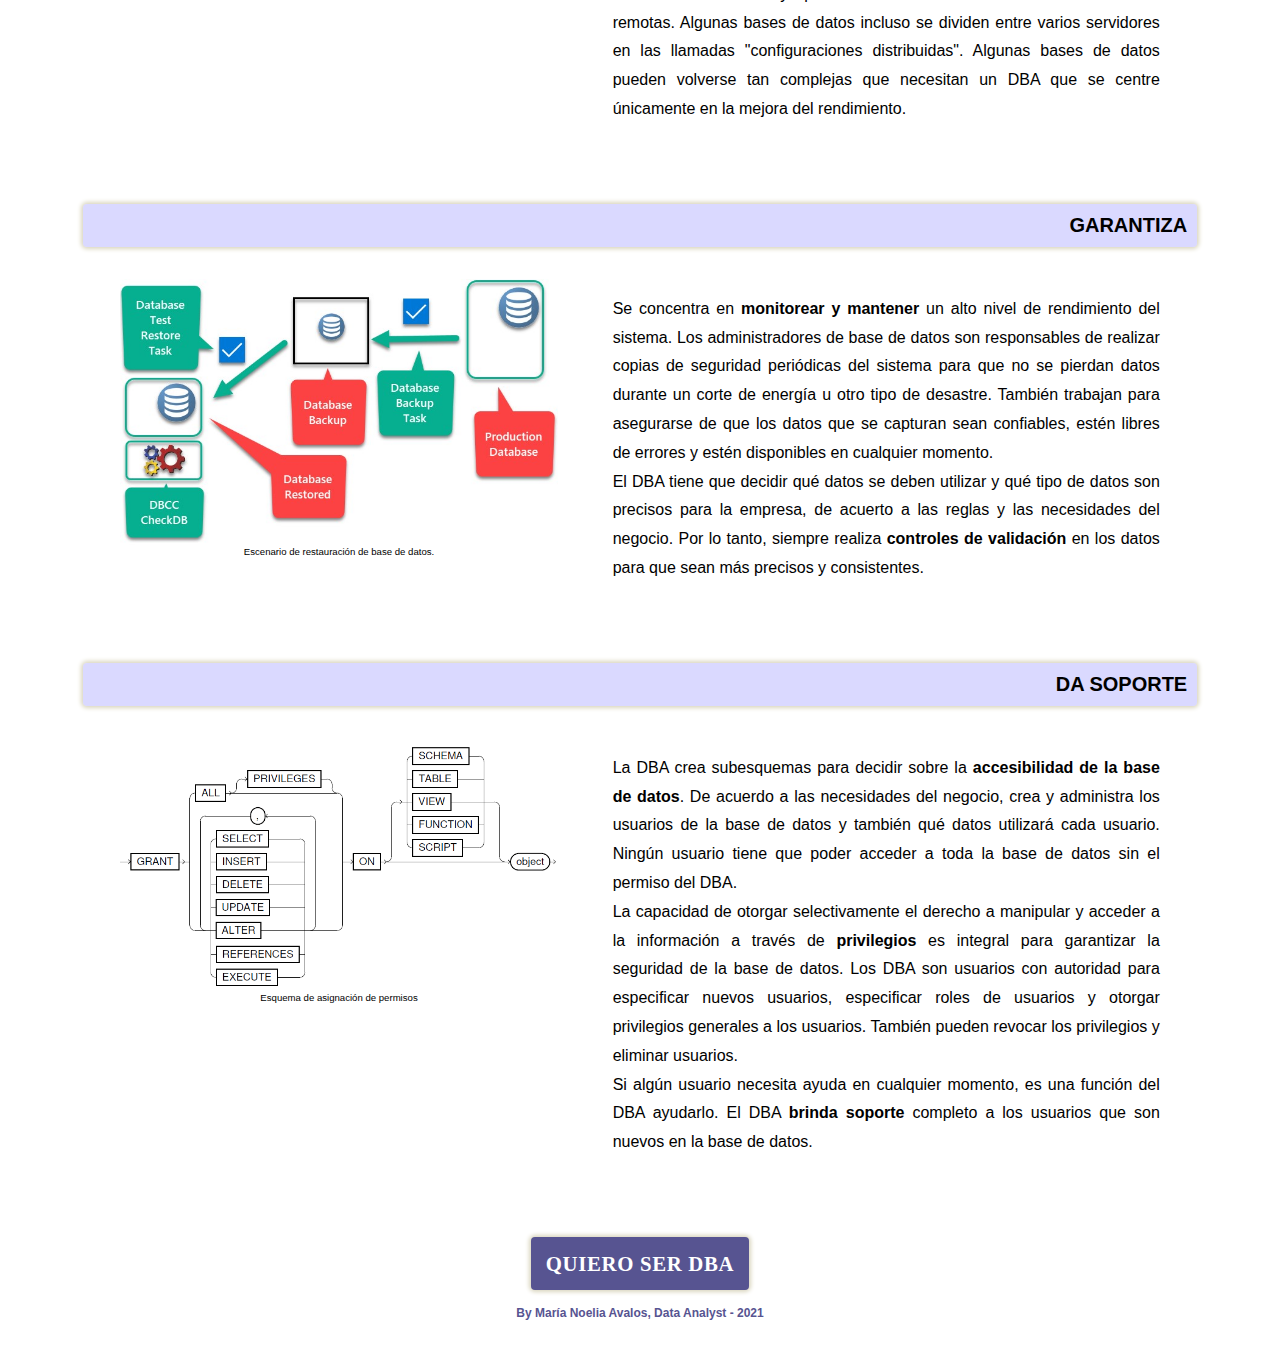
==== commit a01c17b6: "animation in role-title" ====
--- a/views/data_adm.html
+++ b/views/data_adm.html
@@ -46,7 +46,9 @@
     </header>
     <div class="container">
         <div class="title-container" id="page-title">
-            <h1 class="role-title  role-t">DB Admin</h1>
+            <a class="role-title-link" href="">
+                <h1 class="role-t" id="role-t">DB Admin</h1>
+            </a>
         </div> 
         <div class="btn-up-container" >
             <a class="btn-up-link" href="#page-title">
--- a/styles.css
+++ b/styles.css
@@ -2,6 +2,18 @@
     margin: 0;
     padding: 0;
 }
+
+/* ANIMATIONS */
+
+@keyframes side {
+    0% {
+        right: 0;
+    }
+    100% {
+        right: 5px;
+    }
+}
+
 
 body {
     font-family: 'Segoe UI', Tahoma, Geneva, Verdana, sans-serif;
@@ -150,7 +162,7 @@
 }
 
 .role-title:hover {
-    background-color: #9F9DFF;
+    background-color: #a4a2f7b3;
     transition: .6s ease-in-out;
 }
 
@@ -166,6 +178,7 @@
     letter-spacing: .5pt;
     border: 2px solid #575491;
     color: black;
+    filter: drop-shadow(1px 1px 0px #bbab90);
 }
 
 .role-desc {
@@ -176,8 +189,19 @@
 /* =========== funciones en detalle =========== */
 
 .role-t {
+    text-transform: uppercase;
+    text-align: center;
     
-    text-align: center;
+}
+
+#role-t::before {
+    content: "👉";
+    position:relative;
+    animation-name: side;
+    animation-iteration-count: infinite;
+    animation-duration: 1.5s; 
+    animation-timing-function: ease-out; 
+    animation-delay: 0s;
 }
 
 .function {
@@ -202,6 +226,7 @@
     margin: auto;
     text-transform: uppercase;
     border-radius: 4px;
+    box-shadow: 0px 0px 4px 2px #dad6bf;
 }
 
 .fn-left {
@@ -270,6 +295,8 @@
 
 .btn-how:hover {
     cursor: pointer;
+    background-color: #a4a2f7b3;
+    transition: .6s ease-in-out;
 }
 
 /* ======== HOW TO BECOME ======== */
@@ -288,10 +315,10 @@
     justify-content: center;
     margin: 1em;
     border-radius: 8px;
-    filter: drop-shadow(3px 4px 1px #bbab90);
+    filter: drop-shadow(2px 2px 1px #bbab90);
     box-shadow: inset 0px 0px 4px 2px #9f9dff;
     border: 2px solid #9f9dff;
-    background-color: #9f9dff63;
+    background-color: #9f9dff21;
     width: 200px;
     height: 150px;
 }
@@ -313,11 +340,14 @@
     text-transform: uppercase;
 }
 
+.card-how .link:hover {
+    filter: drop-shadow(1px 1px 0px #bbab90);
+    background-color: #9f9dff63;    
+}
+
 .role-subtitle {
-    margin-top: -2em;
-    text-align: right;
-    margin-bottom: 1em;
-    width: 95%;
+    margin-top: -1em;
+    text-align: center;
     font-size: 1.2em;
 }
 
@@ -328,7 +358,7 @@
     flex-direction: column;
     justify-content: center;
     align-items: center;
-
+    margin-top: 1em;
 }
 
 .why-text {
@@ -376,6 +406,11 @@
     text-transform: uppercase;
 }
 
+.cursors-container .link:hover {
+    background-color: #9f9dff63;
+    transition: .3s ease-in-out;
+}
+
 /* ======== BOTON ARRIBA ======== */
 
 .btn-up-container {
@@ -525,6 +560,7 @@
 
     .role-t {
         text-align: left;
+        
     }
 
     .two {
@@ -558,6 +594,7 @@
         width: 90%;
         margin: auto;
         margin-bottom: 2em;
+        margin-top: 1em;
     }
 
     .container-why .why-card {
@@ -585,6 +622,10 @@
 }
 
 @media only screen and (min-width: 1025px) {
+    .title-container {
+        padding-top: 5em;
+    }
+    
     .card-container {
         height: 120vh;
     }
@@ -600,11 +641,15 @@
     }
 
     .role-title {
-        font-size: 22px;
+        font-size: 24px;
     }
 
     .role-desc {
         font-size: 18px;
+    }
+
+    .container-how {
+        height: 55vh;
     }
     
 
